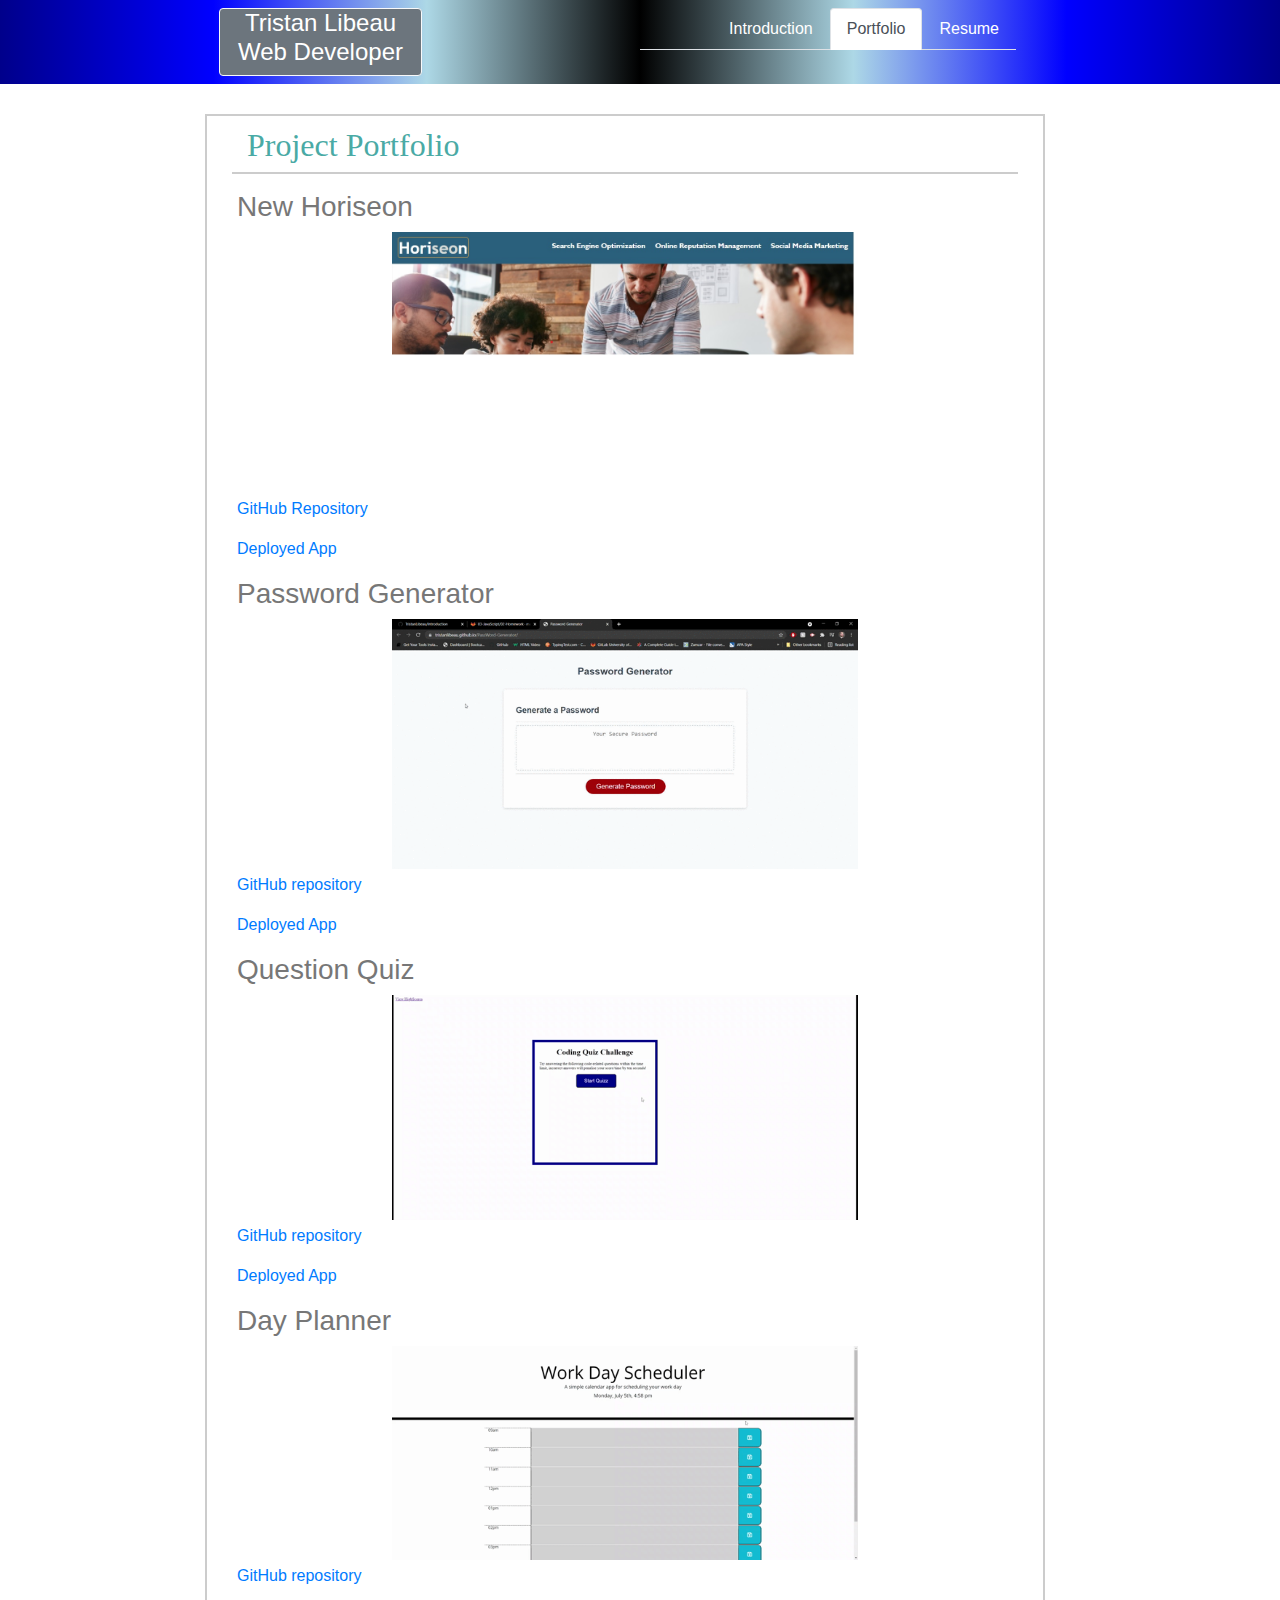
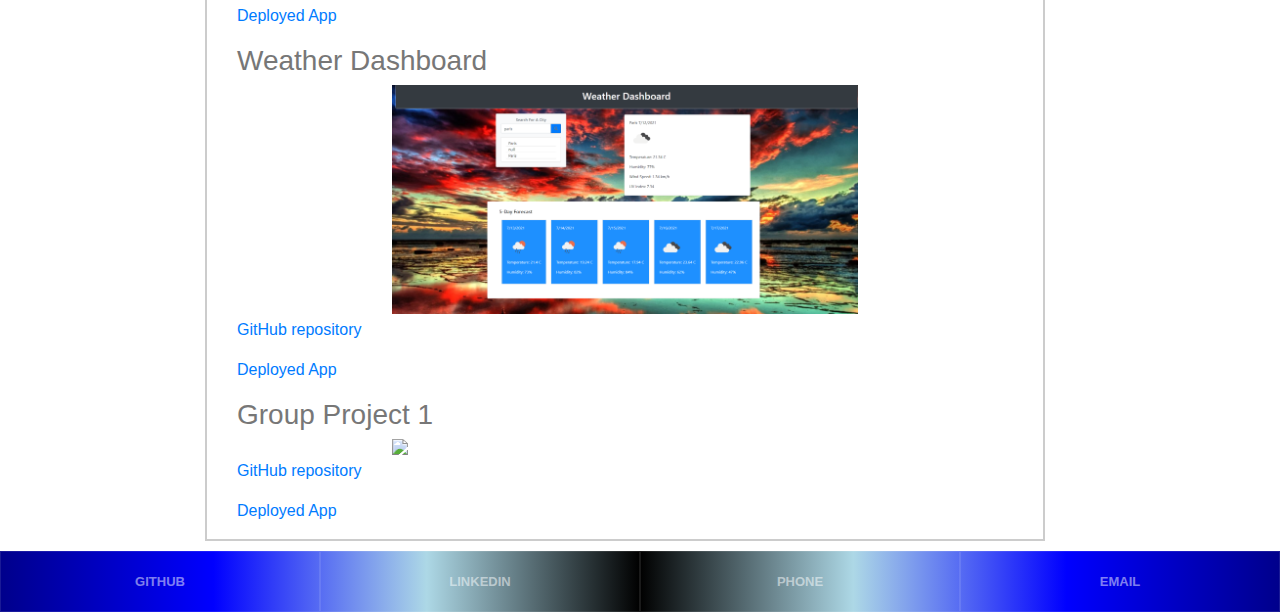
==== portfolio.html @ 14f9df6f "new version" ====
<!DOCTYPE html>
<html lang="en">
<head>
    <meta charset="UTF-8">
    <meta name="viewport" content="width=device-width, initial-scale=1.0">
    <meta http-equiv="X-UA-Compatible" content="ie=edge">
    <link rel="stylesheet" href="https://stackpath.bootstrapcdn.com/bootstrap/4.3.1/css/bootstrap.min.css" integrity="sha384-ggOyR0iXCbMQv3Xipma34MD+dH/1fQ784/j6cY/iJTQUOhcWr7x9JvoRxT2MZw1T" crossorigin="anonymous">
    <link rel="stylesheet" href="./assets/css/style.css">
    <title>Portfolio TL</title>
</head>
<body>
    <nav class="navbar navbar-light">
        <div class="container navbar-container mx-0">
            <div class="row w-100">
                <div class="col-0 col-sm-1 col-xl-2"></div>
                <div class="col-4 col-sm-3 col-xl-2 bg-secondary text-center navbar-name rounded border border-light">
                    <h1>Tristan Libeau <br> Web Developer</h1>
                </div>
                <div class="col-1 col-sm-2 col-xl-2"></div>
                <div class="col-7 col-sm-5 col-xl-4 navbar-links">
                    <ul class="nav nav-tabs justify-content-end">
                        <li class="nav-item">
                            <a class="nav-link" href="./index.html">Introduction</a>
                        </li>
                        <li class="nav-item">
                            <a class="nav-link active" href="./portfolio.html">Portfolio</a>
                        </li>
                        <li class="nav-item">
                            <a class="nav-link" href="./resume.html">Resume</a>
                        </li>
                    </ul>
                </div>
                <div class="col-0 col-sm-1 col-xl-2"></div>
            </div>
        </div>
    </nav>
    <div class="container content-container">
        <div class="row w-100">
            <div class="col-0 col-sm-1 col-xl-2"></div>
            <div class="col-12 col-sm-10 col-xl-8 content">
                <div class="row content-title mb-3">
                    <div class="col-12">
                        <h2>Project Portfolio</h2>
                    </div>
                </div>
                <div class="row content-body">
                    <div class = "col-12">
                        <h3>New Horiseon</h3>
                        <img class = "portfolio-pic mb-1" src="./assets/img/horiseon-image.jpg">
                        <p><a href="https://github.com/TristanLibeau/Introduction" target="_blank"> GitHub Repository</a></p>
                        <p><a href="https://tristanlibeau.github.io/New-HORIseoN-webpage/" target="_blank">Deployed App</a></p>
                    </div>
                    <div class = "col-12">
                        <h3>Password Generator</h3>
                        <img class = "portfolio-pic mb-1" src="./assets/img/password-generator-mock-up.gif">
                        <p><a href="https://github.com/TristanLibeau/PassWord-Generator" target="_blanc" >GitHub repository</a></p>
                        <p><a href="https://tristanlibeau.github.io/PassWord-Generator/" target="_blanc" >Deployed App</a></p>
                    </div>
                    <div class="col-12">
                        <h3>Question Quiz</h3>
                        <img class = "portfolio-pic mb-1" src="./assets/img/code-quiz.gif">
                        <p><a href="https://github.com/TristanLibeau/Questions-Quiz" target="_blanc">GitHub repository</a></p>
                        <p><a href="https://tristanlibeau.github.io/Questions-Quiz/" target="_blanc">Deployed App</a></p>
                    </div>
                    <div class="col-12">
                        <h3>Day Planner</h3>
                        <img class = "portfolio-pic mb-1" src="./assets/img/work-day.gif">
                        <p><a href="https://github.com/TristanLibeau/Day-Planner" target="_blanc">GitHub repository</a></p>
                        <p><a href="https://tristanlibeau.github.io/Day-Planner/" target="_blanc">Deployed App</a></p>
                    </div>
                    <div class="col-12">
                        <h3>Weather Dashboard</h3>
                        <img class = "portfolio-pic mb-1" src="./assets/img/weather-dashboard.png">
                        <p><a href="https://github.com/TristanLibeau/Weather-Dashboard" target="_blanc">GitHub repository</a></p>
                        <p><a href="https://tristanlibeau.github.io/Weather-Dashboard/" target="_blanc">Deployed App</a></p>
                    </div>
                    <div class="col-12">
                        <h3>Group Project 1</h3>
                        <img class = "portfolio-pic mb-1" src="./assets/img/group-project-1.gif">
                        <p><a href="https://github.com/ZahraMertens/Project-1" target="_blanc">GitHub repository</a></p>
                        <p><a href="https://zahramertens.github.io/Project-1/" target="_blanc">Deployed App</a></p>
                    </div>
                </div>
            </div>
            <div class="col-0 col-sm-1 col-xl-2"></div>
        </div>
    </div>
    <footer>
        <div class="row no-gutters social-container">
            <div class="col"><a class="social-inner" href="https://github.com/TristanLibeau" target="_blank"></span><span>GitHub</span></a></div>
            <div class="col"><a class="social-inner" href="https://www.linkedin.com/in/tristan-libeau-78942a210/" target="_blank"></span><span>Linkedin</span></a></div>
            <div class="col"><a class="social-inner" href="tel:0451962593"></span><span>Phone</span></a></div>
            <div class="col"><a class="social-inner" href="mailto:tristan.libeau@gmail.com"></span><span>Email</span></a></div>
        </div>
    </footer>    

    <script src="https://code.jquery.com/jquery-3.3.1.slim.min.js" integrity="sha384-q8i/X+965DzO0rT7abK41JStQIAqVgRVzpbzo5smXKp4YfRvH+8abtTE1Pi6jizo" crossorigin="anonymous"></script>
    <script src="https://cdnjs.cloudflare.com/ajax/libs/popper.js/1.14.7/umd/popper.min.js" integrity="sha384-UO2eT0CpHqdSJQ6hJty5KVphtPhzWj9WO1clHTMGa3JDZwrnQq4sF86dIHNDz0W1" crossorigin="anonymous"></script>
    <script src="https://stackpath.bootstrapcdn.com/bootstrap/4.3.1/js/bootstrap.min.js" integrity="sha384-JjSmVgyd0p3pXB1rRibZUAYoIIy6OrQ6VrjIEaFf/nJGzIxFDsf4x0xIM+B07jRM" crossorigin="anonymous"></script>
</body>
</html>
---- assets/css/style.css ----
/*html
{
    overflow: hidden;
}

body
{
    margin: 0;
    box-sizing: border-box;
}

html, body
{
    height: 100%;
}

iframe {
    max-width: 100%;
}*/

body{
    min-height: 100vh;
    display: flex;
    flex-direction: column;   
}

.navbar {
    background-image: linear-gradient(to right, darkblue, blue, lightblue, black, lightblue, blue, darkblue);
}

.navbar-container {
    max-width: none;
}

.navbar-name {
    display: flex;
    flex-direction: column;
    justify-content: center;
}

h1 {
    font-size: 24px;
    color: white;
}

.nav-link {
    color: white;
}

img {
    display: block;
    margin-left: auto;
    margin-right: auto;
    width: 60%;
    margin-top:auto;
    margin-bottom:auto
}

.content-container {
    margin: 0px;
    padding: 10px;
    width: 100%;
    max-width: none;
}

.content-title {
    font-size: 20px;
    color: #4aaaa5;
    font-family: Georgia, Times, "Times New Roman", serif;
    font-weight: bold;
    border-bottom: 2px solid #cccccc;
    margin: 10px;
}

.content {
    height: auto;
    background-color: #ffffff;
    margin: 20px auto auto auto;
    border: 2px solid #cccccc;
    position: relative;
}

.content-body {
    font-family: Arial, "Helvetica Neue", Helvetica, sans-serif;
    color: #777777;
    line-height: 24px;
    position: relative;
    height: auto;
    margin: 0px;
    padding: 0px;
}


.portfolio-pic {
    max-width: 100%;
}

footer {
    background-image: linear-gradient(to right, darkblue,blue,lightblue, black, lightblue, blue, darkblue);
}
.social-inner {
    display: flex;
    flex-direction: column;
    align-items: center;
    width: 100%;
    padding: 23px;
    font: 900 13px/1 "Lato", -apple-system, BlinkMacSystemFont, "Segoe UI", Roboto, "Helvetica Neue", Arial, sans-serif;
    text-transform: uppercase;
    color: rgba(255, 255, 255, 0.5);
}
.social-container .col {
    border: 1px solid rgba(255, 255, 255, 0.1);
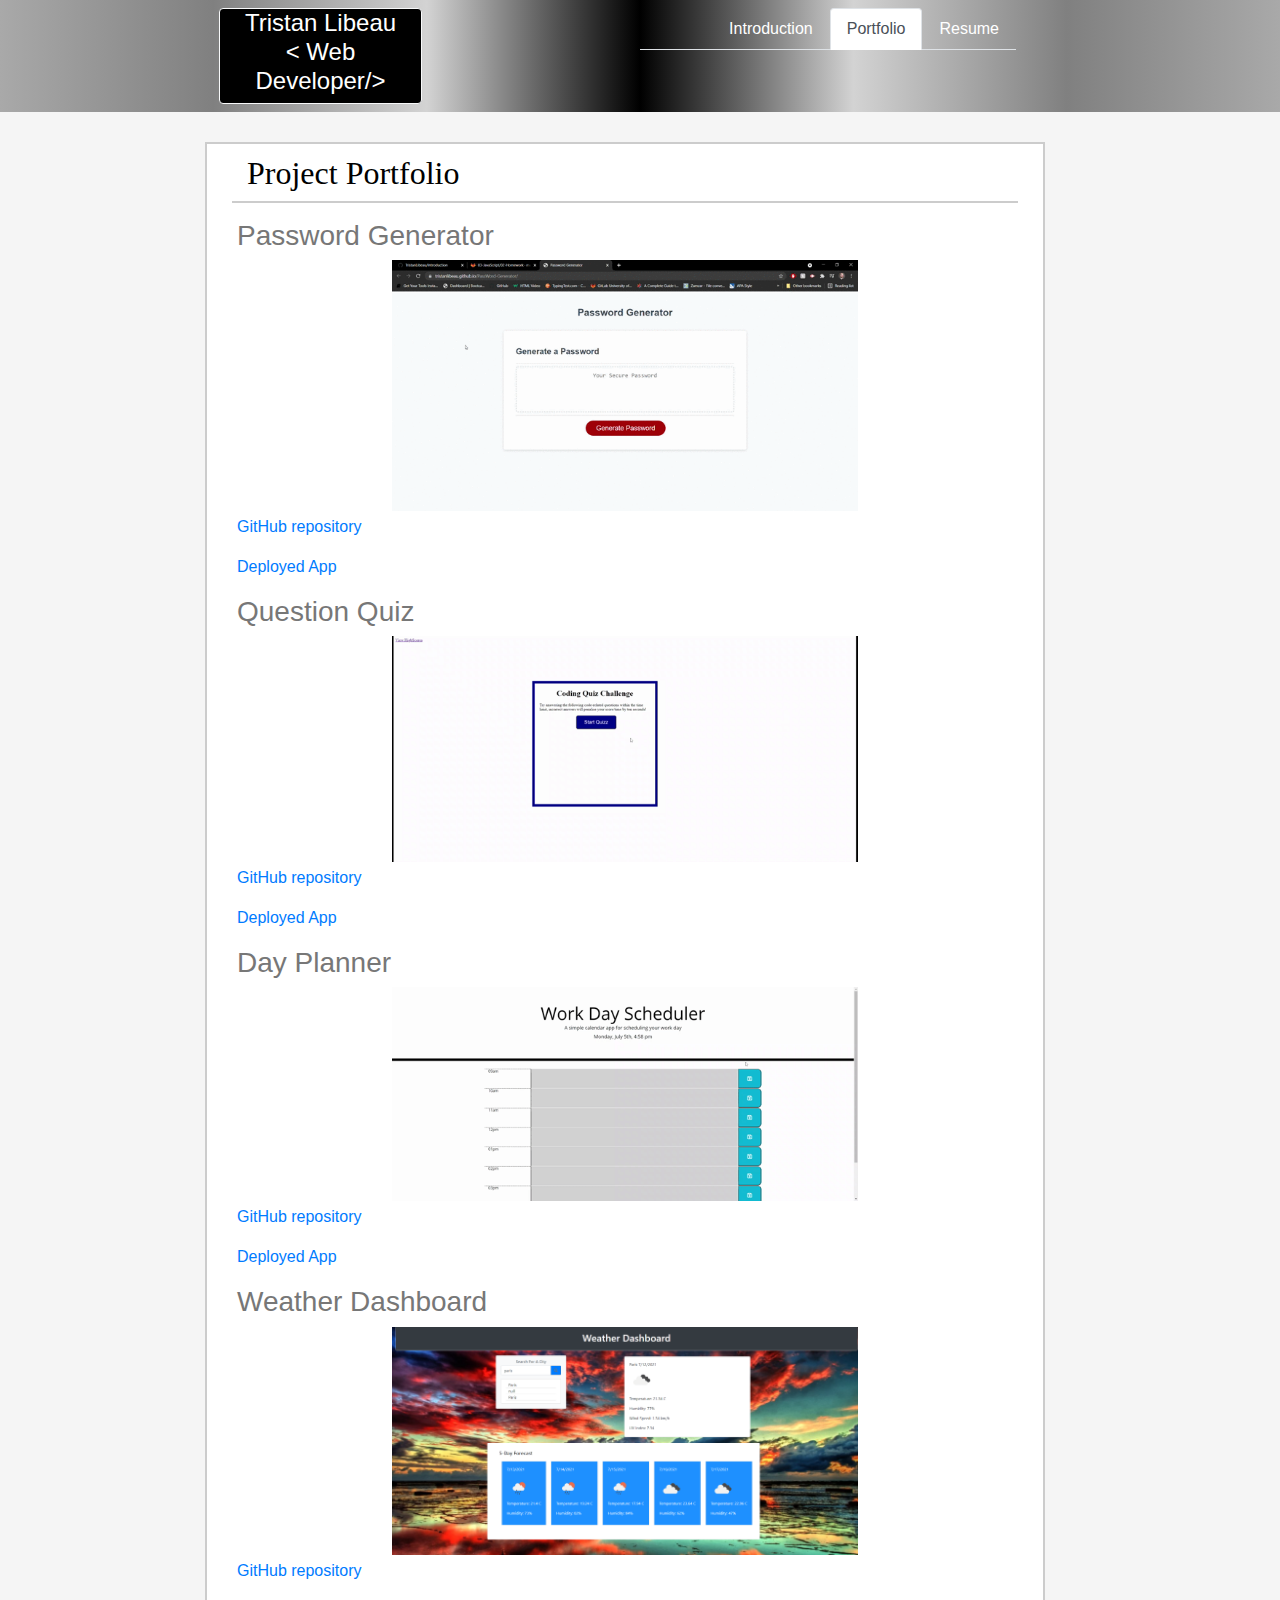
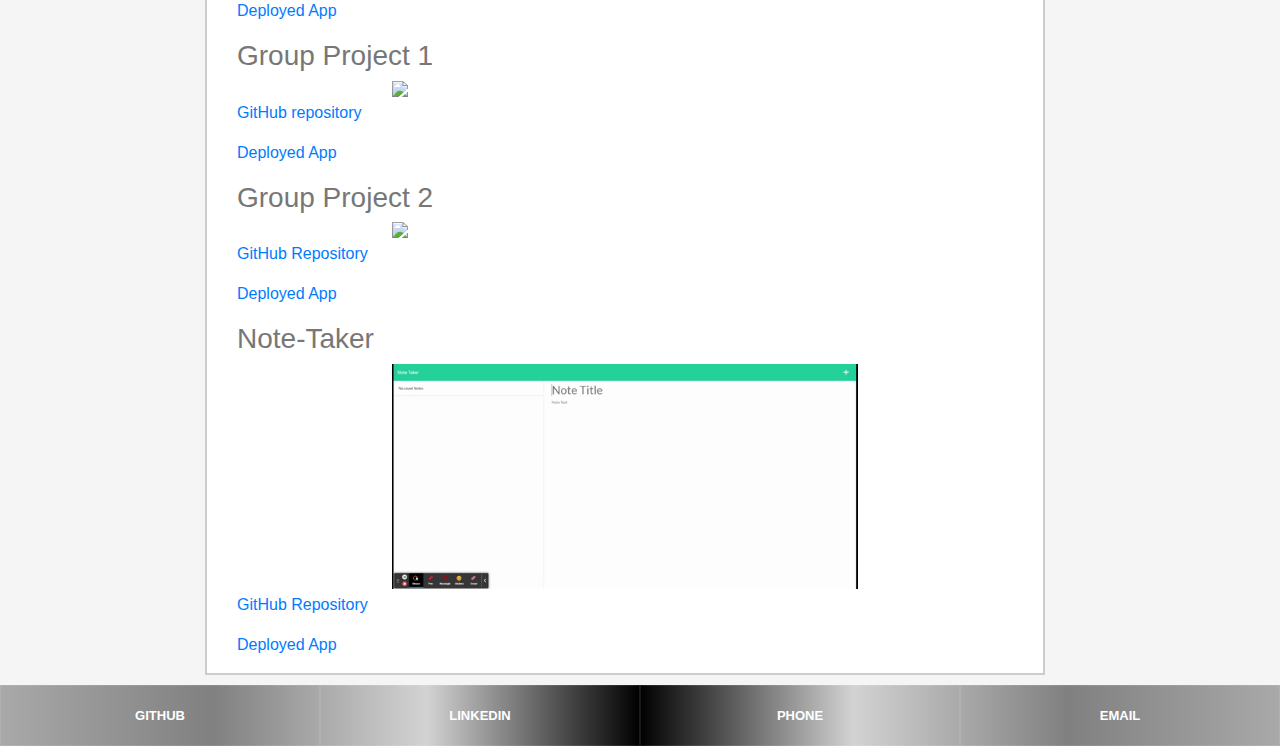
==== commit 6495a903: "upgated on design and content" ====
--- a/portfolio.html
+++ b/portfolio.html
@@ -1,101 +1,107 @@
 <!DOCTYPE html>
 <html lang="en">
-<head>
-    <meta charset="UTF-8">
-    <meta name="viewport" content="width=device-width, initial-scale=1.0">
-    <meta http-equiv="X-UA-Compatible" content="ie=edge">
-    <link rel="stylesheet" href="https://stackpath.bootstrapcdn.com/bootstrap/4.3.1/css/bootstrap.min.css" integrity="sha384-ggOyR0iXCbMQv3Xipma34MD+dH/1fQ784/j6cY/iJTQUOhcWr7x9JvoRxT2MZw1T" crossorigin="anonymous">
-    <link rel="stylesheet" href="./assets/css/style.css">
-    <title>Portfolio TL</title>
-</head>
-<body>
-    <nav class="navbar navbar-light">
-        <div class="container navbar-container mx-0">
+    <head>
+        <meta charset="UTF-8">
+        <meta name="viewport" content="width=device-width, initial-scale=1.0">
+        <meta http-equiv="X-UA-Compatible" content="ie=edge">
+        <link rel="stylesheet" href="https://stackpath.bootstrapcdn.com/bootstrap/4.3.1/css/bootstrap.min.css" integrity="sha384-ggOyR0iXCbMQv3Xipma34MD+dH/1fQ784/j6cY/iJTQUOhcWr7x9JvoRxT2MZw1T" crossorigin="anonymous">
+        <link rel="stylesheet" href="./assets/css/style.css">
+        <title>Portfolio</title>
+    </head>
+    <body>
+        <nav class="navbar navbar-light">
+            <div class="container navbar-container mx-0">
+                <div class="row w-100">
+                    <div class="col-0 col-sm-1 col-xl-2"></div>
+                    <div class="col-4 col-sm-3 col-xl-2 bg-secondary text-center navbar-name rounded border border-light">
+                        <h1>Tristan Libeau <br> < Web Developer/></h1>
+                    </div>
+                    <div class="col-1 col-sm-2 col-xl-2"></div>
+                    <div class="col-7 col-sm-5 col-xl-4 navbar-links">
+                        <ul class="nav nav-tabs justify-content-end">
+                            <li class="nav-item">
+                                <a class="nav-link" href="./index.html">Introduction</a>
+                            </li>
+                            <li class="nav-item">
+                                <a class="nav-link active" href="./portfolio.html">Portfolio</a>
+                            </li>
+                            <li class="nav-item">
+                                <a class="nav-link" href="./resume.html">Resume</a>
+                            </li>
+                        </ul>
+                    </div>
+                    <div class="col-0 col-sm-1 col-xl-2"></div>
+                </div>
+            </div>
+        </nav>
+        <div class="container content-container">
             <div class="row w-100">
                 <div class="col-0 col-sm-1 col-xl-2"></div>
-                <div class="col-4 col-sm-3 col-xl-2 bg-secondary text-center navbar-name rounded border border-light">
-                    <h1>Tristan Libeau <br> Web Developer</h1>
-                </div>
-                <div class="col-1 col-sm-2 col-xl-2"></div>
-                <div class="col-7 col-sm-5 col-xl-4 navbar-links">
-                    <ul class="nav nav-tabs justify-content-end">
-                        <li class="nav-item">
-                            <a class="nav-link" href="./index.html">Introduction</a>
-                        </li>
-                        <li class="nav-item">
-                            <a class="nav-link active" href="./portfolio.html">Portfolio</a>
-                        </li>
-                        <li class="nav-item">
-                            <a class="nav-link" href="./resume.html">Resume</a>
-                        </li>
-                    </ul>
+                <div class="col-12 col-sm-10 col-xl-8 content">
+                    <div class="row content-title mb-3">
+                        <div class="col-12">
+                            <h2>Project Portfolio</h2>
+                        </div>
+                    </div>
+                    <div class="row content-body">
+                        <div class = "col-12">
+                            <h3>Password Generator</h3>
+                            <img class = "portfolio-pic mb-1" src="./assets/img/password-generator-mock-up.gif">
+                            <p><a href="https://github.com/TristanLibeau/PassWord-Generator" target="_blanc" >GitHub repository</a></p>
+                            <p><a href="https://tristanlibeau.github.io/PassWord-Generator/" target="_blanc" >Deployed App</a></p>
+                        </div>
+                        <div class="col-12">
+                            <h3>Question Quiz</h3>
+                            <img class = "portfolio-pic mb-1" src="./assets/img/code-quiz.gif">
+                            <p><a href="https://github.com/TristanLibeau/Questions-Quiz" target="_blanc">GitHub repository</a></p>
+                            <p><a href="https://tristanlibeau.github.io/Questions-Quiz/" target="_blanc">Deployed App</a></p>
+                        </div>
+                        <div class="col-12">
+                            <h3>Day Planner</h3>
+                            <img class = "portfolio-pic mb-1" src="./assets/img/work-day.gif">
+                            <p><a href="https://github.com/TristanLibeau/Day-Planner" target="_blanc">GitHub repository</a></p>
+                            <p><a href="https://tristanlibeau.github.io/Day-Planner/" target="_blanc">Deployed App</a></p>
+                        </div>
+                        <div class="col-12">
+                            <h3>Weather Dashboard</h3>
+                            <img class = "portfolio-pic mb-1" src="./assets/img/weather-dashboard.png">
+                            <p><a href="https://github.com/TristanLibeau/Weather-Dashboard" target="_blanc">GitHub repository</a></p>
+                            <p><a href="https://tristanlibeau.github.io/Weather-Dashboard/" target="_blanc">Deployed App</a></p>
+                        </div>
+                        <div class="col-12">
+                            <h3>Group Project 1</h3>
+                            <img class = "portfolio-pic mb-1" src="./assets/img/group-project-1.gif">
+                            <p><a href="https://github.com/ZahraMertens/Project-1" target="_blanc">GitHub repository</a></p>
+                            <p><a href="https://zahramertens.github.io/Project-1/" target="_blanc">Deployed App</a></p>
+                        </div>
+                        <div class = "col-12">
+                            <h3>Group Project 2</h3>
+                            <img class = "portfolio-pic mb-1" src="./assets/img/Car-Enthusiats.gif">
+                            <p><a href="https://github.com/ChristopherBz/Car-Enthusiasts" target="_blank"> GitHub Repository</a></p>
+                            <p><a href="https://car-enthusiasts.herokuapp.com/" target="_blank">Deployed App</a></p>
+                        </div>
+                        <div class = "col-12">
+                            <h3>Note-Taker</h3>
+                            <img class = "portfolio-pic mb-1" src="./assets/img/note-taker.gif">
+                            <p><a href="https://github.com/TristanLibeau/Note-Taker" target="_blank"> GitHub Repository</a></p>
+                            <p><a href="https://note-taker-tristan-libeau.herokuapp.com/notes" target="_blank">Deployed App</a></p>
+                        </div>
+                    </div>
                 </div>
                 <div class="col-0 col-sm-1 col-xl-2"></div>
             </div>
         </div>
-    </nav>
-    <div class="container content-container">
-        <div class="row w-100">
-            <div class="col-0 col-sm-1 col-xl-2"></div>
-            <div class="col-12 col-sm-10 col-xl-8 content">
-                <div class="row content-title mb-3">
-                    <div class="col-12">
-                        <h2>Project Portfolio</h2>
-                    </div>
-                </div>
-                <div class="row content-body">
-                    <div class = "col-12">
-                        <h3>New Horiseon</h3>
-                        <img class = "portfolio-pic mb-1" src="./assets/img/horiseon-image.jpg">
-                        <p><a href="https://github.com/TristanLibeau/Introduction" target="_blank"> GitHub Repository</a></p>
-                        <p><a href="https://tristanlibeau.github.io/New-HORIseoN-webpage/" target="_blank">Deployed App</a></p>
-                    </div>
-                    <div class = "col-12">
-                        <h3>Password Generator</h3>
-                        <img class = "portfolio-pic mb-1" src="./assets/img/password-generator-mock-up.gif">
-                        <p><a href="https://github.com/TristanLibeau/PassWord-Generator" target="_blanc" >GitHub repository</a></p>
-                        <p><a href="https://tristanlibeau.github.io/PassWord-Generator/" target="_blanc" >Deployed App</a></p>
-                    </div>
-                    <div class="col-12">
-                        <h3>Question Quiz</h3>
-                        <img class = "portfolio-pic mb-1" src="./assets/img/code-quiz.gif">
-                        <p><a href="https://github.com/TristanLibeau/Questions-Quiz" target="_blanc">GitHub repository</a></p>
-                        <p><a href="https://tristanlibeau.github.io/Questions-Quiz/" target="_blanc">Deployed App</a></p>
-                    </div>
-                    <div class="col-12">
-                        <h3>Day Planner</h3>
-                        <img class = "portfolio-pic mb-1" src="./assets/img/work-day.gif">
-                        <p><a href="https://github.com/TristanLibeau/Day-Planner" target="_blanc">GitHub repository</a></p>
-                        <p><a href="https://tristanlibeau.github.io/Day-Planner/" target="_blanc">Deployed App</a></p>
-                    </div>
-                    <div class="col-12">
-                        <h3>Weather Dashboard</h3>
-                        <img class = "portfolio-pic mb-1" src="./assets/img/weather-dashboard.png">
-                        <p><a href="https://github.com/TristanLibeau/Weather-Dashboard" target="_blanc">GitHub repository</a></p>
-                        <p><a href="https://tristanlibeau.github.io/Weather-Dashboard/" target="_blanc">Deployed App</a></p>
-                    </div>
-                    <div class="col-12">
-                        <h3>Group Project 1</h3>
-                        <img class = "portfolio-pic mb-1" src="./assets/img/group-project-1.gif">
-                        <p><a href="https://github.com/ZahraMertens/Project-1" target="_blanc">GitHub repository</a></p>
-                        <p><a href="https://zahramertens.github.io/Project-1/" target="_blanc">Deployed App</a></p>
-                    </div>
-                </div>
+        <footer>
+            <div class="row no-gutters social-container">
+                <div class="col"><a class="social-inner" href="https://github.com/TristanLibeau" target="_blank"></span><span>GitHub</span></a></div>
+                <div class="col"><a class="social-inner" href="https://www.linkedin.com/in/tristan-libeau-78942a210/" target="_blank"></span><span>Linkedin</span></a></div>
+                <div class="col"><a class="social-inner" href="tel:0451962593"></span><span>Phone</span></a></div>
+                <div class="col"><a class="social-inner" href="mailto:tristan.libeau@gmail.com"></span><span>Email</span></a></div>
             </div>
-            <div class="col-0 col-sm-1 col-xl-2"></div>
-        </div>
-    </div>
-    <footer>
-        <div class="row no-gutters social-container">
-            <div class="col"><a class="social-inner" href="https://github.com/TristanLibeau" target="_blank"></span><span>GitHub</span></a></div>
-            <div class="col"><a class="social-inner" href="https://www.linkedin.com/in/tristan-libeau-78942a210/" target="_blank"></span><span>Linkedin</span></a></div>
-            <div class="col"><a class="social-inner" href="tel:0451962593"></span><span>Phone</span></a></div>
-            <div class="col"><a class="social-inner" href="mailto:tristan.libeau@gmail.com"></span><span>Email</span></a></div>
-        </div>
-    </footer>    
+        </footer>    
 
-    <script src="https://code.jquery.com/jquery-3.3.1.slim.min.js" integrity="sha384-q8i/X+965DzO0rT7abK41JStQIAqVgRVzpbzo5smXKp4YfRvH+8abtTE1Pi6jizo" crossorigin="anonymous"></script>
-    <script src="https://cdnjs.cloudflare.com/ajax/libs/popper.js/1.14.7/umd/popper.min.js" integrity="sha384-UO2eT0CpHqdSJQ6hJty5KVphtPhzWj9WO1clHTMGa3JDZwrnQq4sF86dIHNDz0W1" crossorigin="anonymous"></script>
-    <script src="https://stackpath.bootstrapcdn.com/bootstrap/4.3.1/js/bootstrap.min.js" integrity="sha384-JjSmVgyd0p3pXB1rRibZUAYoIIy6OrQ6VrjIEaFf/nJGzIxFDsf4x0xIM+B07jRM" crossorigin="anonymous"></script>
-</body>
+        <script src="https://code.jquery.com/jquery-3.3.1.slim.min.js" integrity="sha384-q8i/X+965DzO0rT7abK41JStQIAqVgRVzpbzo5smXKp4YfRvH+8abtTE1Pi6jizo" crossorigin="anonymous"></script>
+        <script src="https://cdnjs.cloudflare.com/ajax/libs/popper.js/1.14.7/umd/popper.min.js" integrity="sha384-UO2eT0CpHqdSJQ6hJty5KVphtPhzWj9WO1clHTMGa3JDZwrnQq4sF86dIHNDz0W1" crossorigin="anonymous"></script>
+        <script src="https://stackpath.bootstrapcdn.com/bootstrap/4.3.1/js/bootstrap.min.js" integrity="sha384-JjSmVgyd0p3pXB1rRibZUAYoIIy6OrQ6VrjIEaFf/nJGzIxFDsf4x0xIM+B07jRM" crossorigin="anonymous"></script>
+    </body>
 </html>--- a/assets/css/style.css
+++ b/assets/css/style.css
@@ -1,35 +1,21 @@
-/*html
-{
-    overflow: hidden;
-}
-
-body
-{
-    margin: 0;
-    box-sizing: border-box;
-}
-
-html, body
-{
-    height: 100%;
-}
-
-iframe {
-    max-width: 100%;
-}*/
 
 body{
     min-height: 100vh;
     display: flex;
-    flex-direction: column;   
+    flex-direction: column;
+    background-color: whitesmoke;   
 }
 
 .navbar {
-    background-image: linear-gradient(to right, darkblue, blue, lightblue, black, lightblue, blue, darkblue);
+    background-image: linear-gradient(to right, darkgray, gray, lightgray, black, lightgray, gray, darkgray);
 }
 
 .navbar-container {
     max-width: none;
+}
+
+.bg-secondary {
+    background-color: black!important;
 }
 
 .navbar-name {
@@ -43,8 +29,16 @@
     color: white;
 }
 
+h2 {
+    color: black
+}
+
 .nav-link {
     color: white;
+}
+
+.a, .nav-link:hover{
+    color: darkred;
 }
 
 img {
@@ -96,7 +90,8 @@
 }
 
 footer {
-    background-image: linear-gradient(to right, darkblue,blue,lightblue, black, lightblue, blue, darkblue);
+    background-image: linear-gradient(to right, darkgray, gray, lightgray, black, lightgray, gray, darkgray);
+    margin-top: auto;
 }
 .social-inner {
     display: flex;
@@ -106,7 +101,12 @@
     padding: 23px;
     font: 900 13px/1 "Lato", -apple-system, BlinkMacSystemFont, "Segoe UI", Roboto, "Helvetica Neue", Arial, sans-serif;
     text-transform: uppercase;
-    color: rgba(255, 255, 255, 0.5);
+    color: white;
+}
+
+.a, .social-inner:hover {
+    color: darkred;
 }
 .social-container .col {
-    border: 1px solid rgba(255, 255, 255, 0.1);+    border: 1px solid rgba(255, 255, 255, 0.1);
+}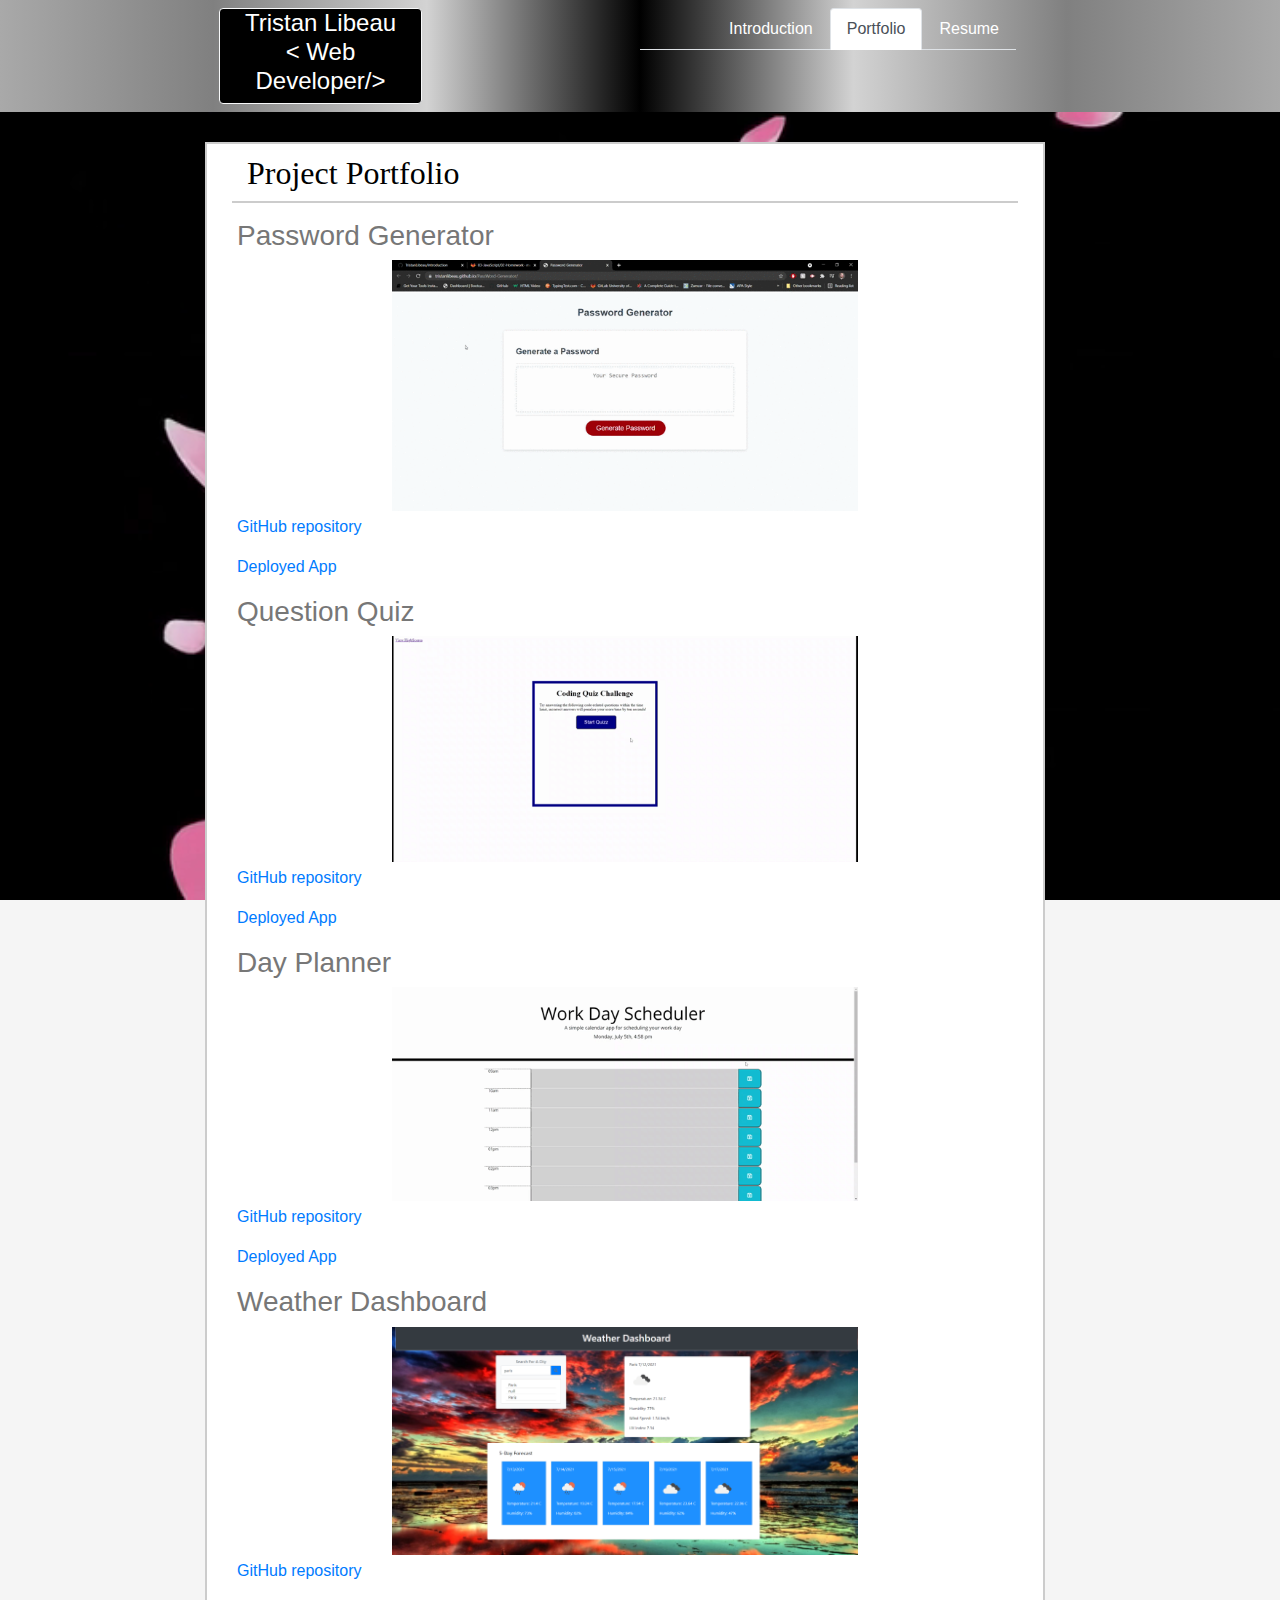
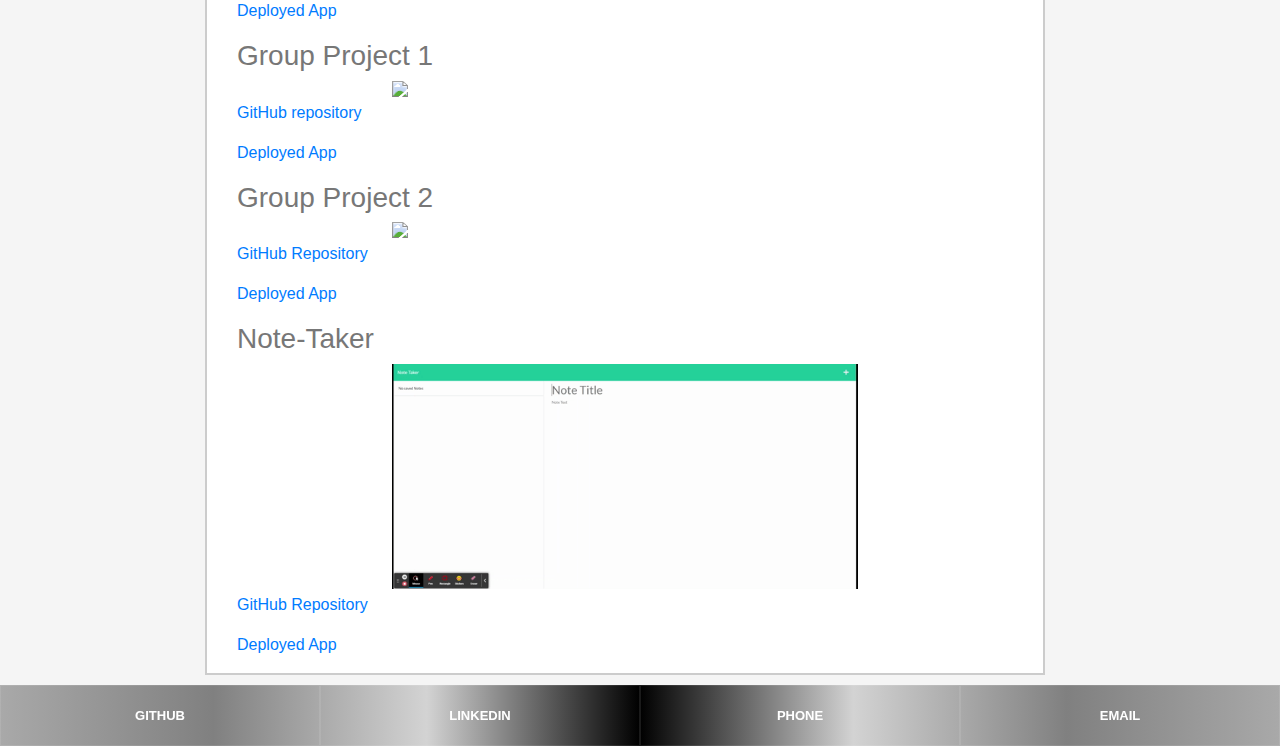
==== commit 72818188: "new background" ====
--- a/portfolio.html
+++ b/portfolio.html
@@ -9,6 +9,9 @@
         <title>Portfolio</title>
     </head>
     <body>
+        <video autoplay muted loop id="myVideo">
+            <source src="./assets/img/potential background.mp4" type="video/mp4">
+          </video>
         <nav class="navbar navbar-light">
             <div class="container navbar-container mx-0">
                 <div class="row w-100">
--- a/assets/css/style.css
+++ b/assets/css/style.css
@@ -4,6 +4,14 @@
     display: flex;
     flex-direction: column;
     background-color: whitesmoke;   
+}
+
+#myVideo {
+    position: fixed;
+    right: 0;
+    bottom: 0;
+    min-width: 100%; 
+    min-height: 100%;
 }
 
 .navbar {
